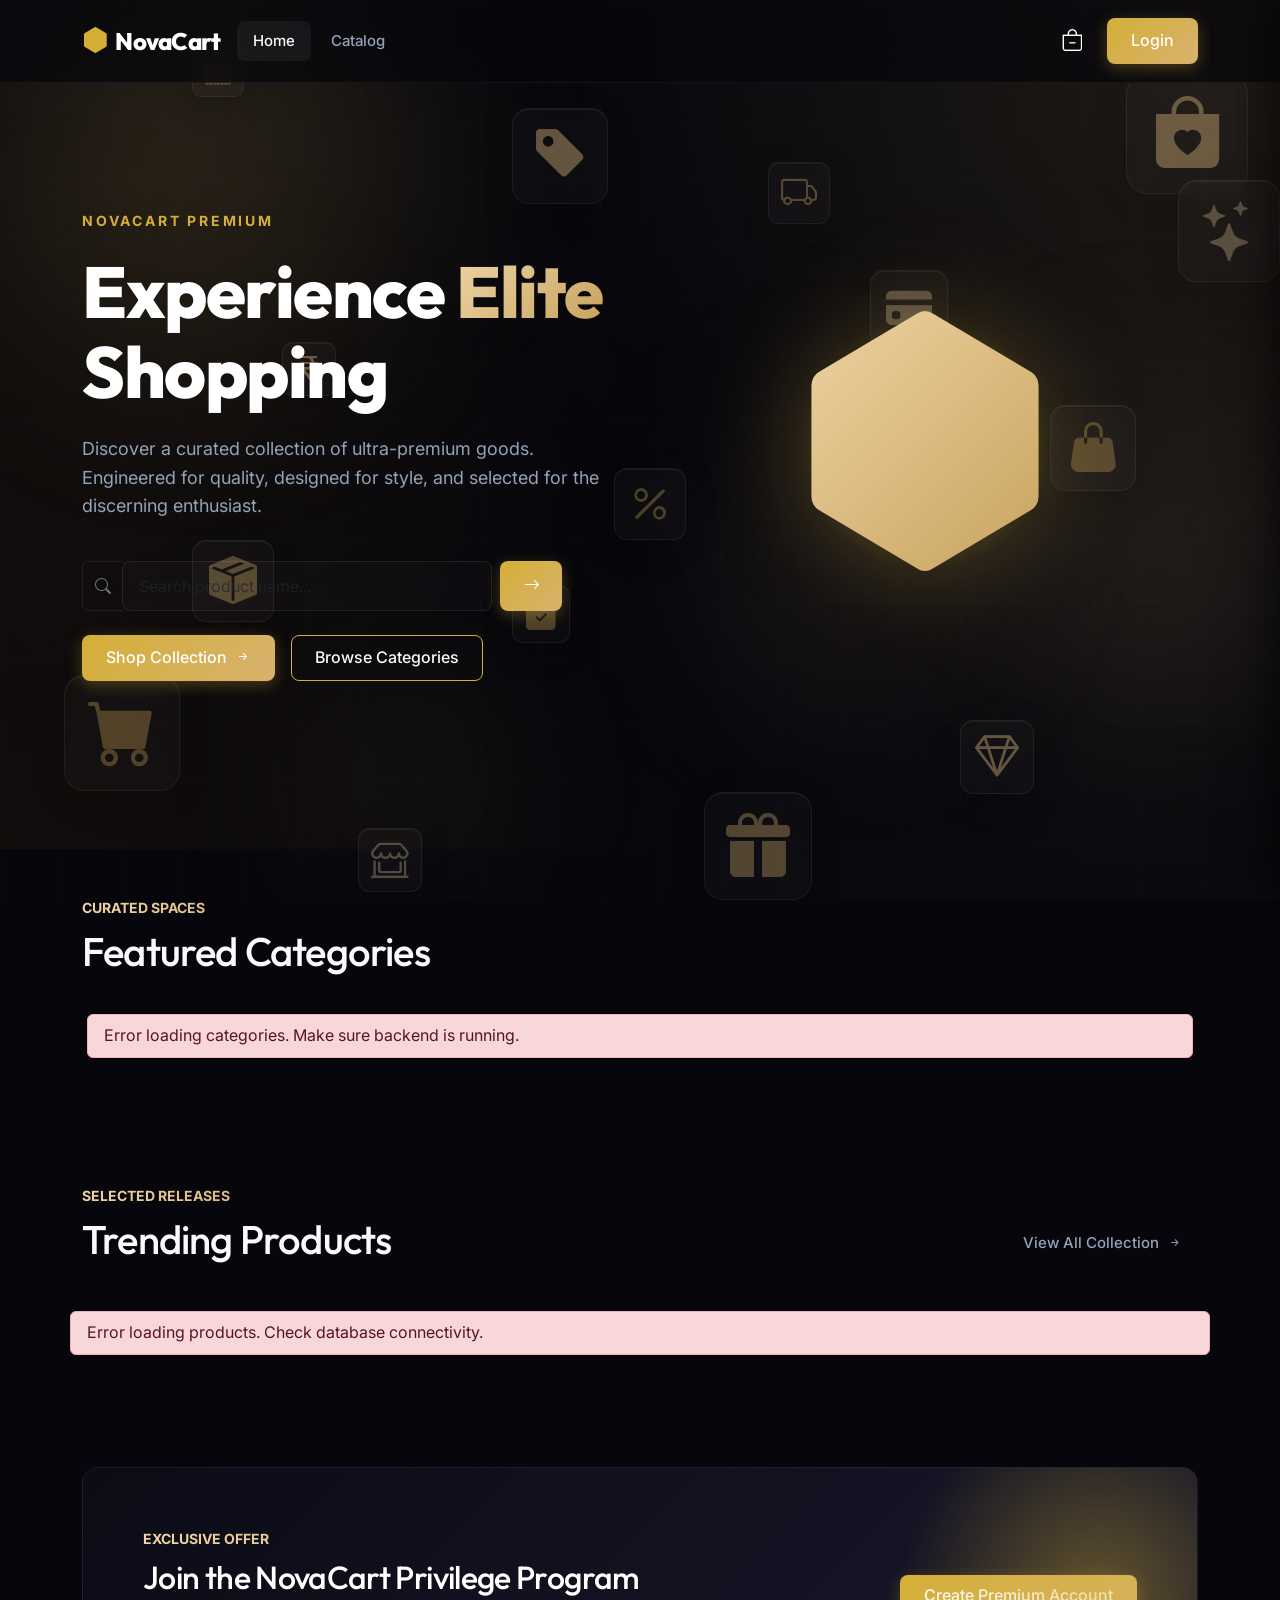
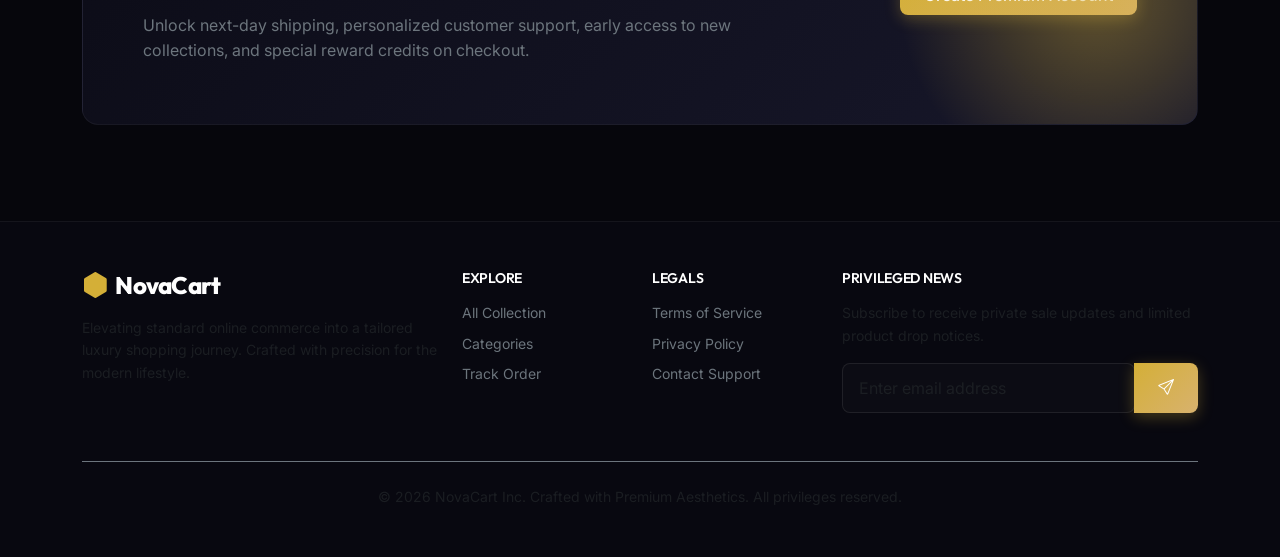
==== admin.html @ f73d6ad3 "Add files via upload" ====
<!DOCTYPE html>
<html lang="en">
<head>
    <meta charset="UTF-8">
    <meta name="viewport" content="width=device-width, initial-scale=1.0">
    <title>Dashboard Control — NovaCart Registry</title>
    <!-- Bootstrap 5 CSS -->
    <link href="https://cdn.jsdelivr.net/npm/bootstrap@5.3.2/dist/css/bootstrap.min.css" rel="stylesheet">
    <!-- Bootstrap Icons -->
    <link href="https://cdn.jsdelivr.net/npm/bootstrap-icons@1.11.2/font/bootstrap-icons.min.css" rel="stylesheet">
    <!-- Custom Style System -->
    <link rel="stylesheet" href="css/style.css">
    <link rel="stylesheet" href="css/components.css">
    <link rel="stylesheet" href="css/pages.css">
</head>
<body>

    <!-- Header / Navbar Container -->
    <div id="header-navbar"></div>

    <!-- Main Container -->
    <div class="container" style="margin-top: 130px; min-height: 80vh;">
        <div class="d-flex justify-content-between align-items-center mb-5">
            <div>
                <h1 class="h2 text-white m-0"><i class="bi bi-shield-lock text-gradient-purple me-2"></i>Dashboard Control</h1>
                <p class="text-secondary small mt-1 mb-0">Manage catalog configurations, inventory levels, and classification filters</p>
            </div>
        </div>

        <!-- Metric Counter Cards -->
        <div class="row g-4 mb-5">
            <div class="col-md-6 col-lg-3">
                <div class="admin-metric-card">
                    <div class="admin-metric-icon"><i class="bi bi-box-seam"></i></div>
                    <div>
                        <div class="text-secondary small">Vault Products</div>
                        <h2 class="h3 text-white m-0" id="metric-total-products">0</h2>
                    </div>
                </div>
            </div>
            <div class="col-md-6 col-lg-3">
                <div class="admin-metric-card">
                    <div class="admin-metric-icon" style="background: rgba(245, 158, 11, 0.15); color: var(--accent-gold);"><i class="bi bi-grid-3x3-gap"></i></div>
                    <div>
                        <div class="text-secondary small">Active Categories</div>
                        <h2 class="h3 text-white m-0" id="metric-total-categories">0</h2>
                    </div>
                </div>
            </div>
        </div>

        <!-- Tabs Navigation -->
        <ul class="nav nav-tabs admin-tabs border-secondary mb-4" id="adminTabs" role="tablist">
            <li class="nav-item" role="presentation">
                <button class="nav-link active" id="products-tab" data-bs-toggle="tab" data-bs-target="#products-panel" type="button" role="tab" aria-controls="products-panel" aria-selected="true">
                    <i class="bi bi-box-seam me-2"></i>Product Vault
                </button>
            </li>
            <li class="nav-item" role="presentation">
                <button class="nav-link" id="categories-tab" data-bs-toggle="tab" data-bs-target="#categories-panel" type="button" role="tab" aria-controls="categories-panel" aria-selected="false">
                    <i class="bi bi-grid-3x3-gap me-2"></i>Categories List
                </button>
            </li>
        </ul>

        <!-- Tabs Content Panels -->
        <div class="tab-content" id="adminTabsContent">
            
            <!-- Products Panel -->
            <div class="tab-pane fade show active" id="products-panel" role="tabpanel" aria-labelledby="products-tab">
                <div class="d-flex justify-content-between align-items-center mb-4">
                    <h3 class="h5 m-0 text-white">Registered Masterpieces</h3>
                    <button class="glow-btn btn-sm" onclick="openProductModal()"><i class="bi bi-plus-circle me-1"></i> Register Product</button>
                </div>
                
                <div class="glass-panel p-3">
                    <div class="table-responsive">
                        <table class="table table-dark table-hover table-elite m-0">
                            <thead>
                                <tr>
                                    <th>Ref ID</th>
                                    <th>Image</th>
                                    <th>Product Name</th>
                                    <th>Classification</th>
                                    <th>Value Price</th>
                                    <th>Inventory</th>
                                    <th class="text-end">Controls</th>
                                </tr>
                            </thead>
                            <tbody id="admin-products-table-body">
                                <tr>
                                    <td colspan="7" class="text-center text-muted py-5">Loading catalog index...</td>
                                </tr>
                            </tbody>
                        </table>
                    </div>
                </div>
            </div>

            <!-- Categories Panel -->
            <div class="tab-pane fade" id="categories-panel" role="tabpanel" aria-labelledby="categories-tab">
                <div class="d-flex justify-content-between align-items-center mb-4">
                    <h3 class="h5 m-0 text-white">Classification Categories</h3>
                    <button class="glow-btn btn-sm" onclick="openCategoryModal()"><i class="bi bi-plus-circle me-1"></i> Add Category</button>
                </div>
                
                <div class="glass-panel p-3">
                    <div class="table-responsive">
                        <table class="table table-dark table-hover table-elite m-0">
                            <thead>
                                <tr>
                                    <th>Ref ID</th>
                                    <th>Category Name</th>
                                    <th>URL Slug</th>
                                    <th>Description</th>
                                    <th class="text-end">Controls</th>
                                </tr>
                            </thead>
                            <tbody id="admin-categories-table-body">
                                <tr>
                                    <td colspan="5" class="text-center text-muted py-5">Loading categories index...</td>
                                </tr>
                            </tbody>
                        </table>
                    </div>
                </div>
            </div>

        </div>
    </div>

    <!-- Product Registry Dialog Modal -->
    <div class="modal fade modal-glass" id="productModal" tabindex="-1" aria-labelledby="productModalLabel" aria-hidden="true">
        <div class="modal-dialog modal-dialog-centered">
            <div class="modal-content">
                <form id="product-form">
                    <div class="modal-header">
                        <h5 class="modal-title" id="productModalLabel">Register Product</h5>
                        <button type="button" class="btn-close btn-close-white" data-bs-dismiss="modal" aria-label="Close"></button>
                    </div>
                    <div class="modal-body">
                        <!-- ID Holder for edits -->
                        <input type="hidden" id="product-id-field">
                        
                        <div class="mb-3">
                            <label for="product-name" class="form-label-glass">Product Name</label>
                            <input type="text" class="form-control form-control-glass" id="product-name" required placeholder="Luxury Quartz Watch">
                        </div>

                        <div class="mb-3">
                            <label for="product-category" class="form-label-glass">Category Classification</label>
                            <select class="form-select form-control-glass" id="product-category" required>
                                <!-- Categories populated dynamically -->
                            </select>
                        </div>
                        
                        <div class="row">
                            <div class="col-6 mb-3">
                                <label for="product-price" class="form-label-glass">Value Price (Rs)</label>
                                <input type="number" step="0.01" min="0.01" class="form-control form-control-glass" id="product-price" required placeholder="299.99">
                            </div>
                            <div class="col-6 mb-3">
                                <label for="product-stock" class="form-label-glass">Stock Inventory</label>
                                <input type="number" min="0" class="form-control form-control-glass" id="product-stock" required placeholder="50">
                            </div>
                        </div>

                        <div class="mb-3">
                            <label for="product-description" class="form-label-glass">Description Specifications</label>
                            <textarea class="form-control form-control-glass" id="product-description" rows="3" placeholder="Handcrafted with pure gold bezel features..."></textarea>
                        </div>

                        <div class="mb-3">
                            <label class="form-label-glass">Media Asset Image</label>
                            <!-- Dropzone input style -->
                            <div class="dropzone-glass" id="product-image-dropzone">
                                <i class="bi bi-cloud-upload text-gradient-purple mb-2" style="font-size: 32px; display: block;"></i>
                                <span class="small text-secondary" id="dropzone-status-text">Click or drag image file here</span>
                                <input type="file" id="product-image-file" accept="image/*" class="d-none">
                            </div>
                            <!-- Cached image URL -->
                            <input type="hidden" id="product-image-url">
                        </div>
                    </div>
                    <div class="modal-footer">
                        <button type="button" class="btn btn-outline-secondary text-secondary py-2 border-secondary" data-bs-dismiss="modal">Dismiss</button>
                        <button type="submit" class="glow-btn" id="product-submit-btn">Save Product</button>
                    </div>
                </form>
            </div>
        </div>
    </div>

    <!-- Category Registry Dialog Modal -->
    <div class="modal fade modal-glass" id="categoryModal" tabindex="-1" aria-labelledby="categoryModalLabel" aria-hidden="true">
        <div class="modal-dialog modal-dialog-centered">
            <div class="modal-content">
                <form id="category-form">
                    <div class="modal-header">
                        <h5 class="modal-title" id="categoryModalLabel">Register Category</h5>
                        <button type="button" class="btn-close btn-close-white" data-bs-dismiss="modal" aria-label="Close"></button>
                    </div>
                    <div class="modal-body">
                        <!-- ID Holder for edits -->
                        <input type="hidden" id="category-id-field">
                        
                        <div class="mb-3">
                            <label for="category-name" class="form-label-glass">Category Name</label>
                            <input type="text" class="form-control form-control-glass" id="category-name" required placeholder="Wearable Tech">
                        </div>

                        <div class="mb-3">
                            <label for="category-slug" class="form-label-glass">URL Slug key</label>
                            <input type="text" class="form-control form-control-glass" id="category-slug" required placeholder="wearable-tech">
                        </div>

                        <div class="mb-3">
                            <label for="category-description" class="form-label-glass">Description Specifications</label>
                            <textarea class="form-control form-control-glass" id="category-description" rows="3" placeholder="Luxury wristwatches, rings, and smart accessory vaults..."></textarea>
                        </div>
                    </div>
                    <div class="modal-footer">
                        <button type="button" class="btn btn-outline-secondary text-secondary py-2 border-secondary" data-bs-dismiss="modal">Dismiss</button>
                        <button type="submit" class="glow-btn" id="category-submit-btn">Save Category</button>
                    </div>
                </form>
            </div>
        </div>
    </div>

    <!-- Footer -->
    <footer class="py-5 mt-5" style="border-top: 1px solid rgba(255, 255, 255, 0.05); background: rgba(13, 13, 24, 0.4);">
        <div class="container text-center">
            <p class="text-muted small mb-0">&copy; 2026 NovaCart Inc. Handcrafted Premium Experience Control.</p>
        </div>
    </footer>

    <!-- Bootstrap Bundle JS -->
    <script src="https://cdn.jsdelivr.net/npm/bootstrap@5.3.2/dist/js/bootstrap.bundle.min.js"></script>
    
    <!-- Dynamic Background -->
    <script src="js/bg-morphism.js"></script>
    
    <!-- Custom JS Core Scripts -->
    <script src="js/api.js"></script>
    <script src="js/auth.js"></script>
    <script src="js/app.js"></script>
    <!-- Custom Page Script -->
    <script src="js/admin.js"></script>
</body>
</html>
---- css/style.css ----
/* style.css - Global Styles & Design System */
@import url('https://fonts.googleapis.com/css2?family=Inter:wght@300;400;500;600;700&family=Outfit:wght@400;500;600;700;800&display=swap');

:root {
    /* Color Palette */
    --bg-primary: #06060c;
    --bg-secondary: #0d0d18;
    --bg-tertiary: #131326;
    --accent-purple: #d4af37;
    --accent-purple-glow: rgba(212, 175, 55, 0.4);
    --accent-purple-hover: #e5c185;
    --accent-gold: #d4af37;
    --accent-gold-hover: #e5c185;
    --text-primary: #f8fafc;
    --text-secondary: #94a3b8;
    --text-muted: #64748b;
    --border-color: rgba(255, 255, 255, 0.08);
    --border-glow: rgba(212, 175, 55, 0.15);
    
    /* Layout & Shadow constants */
    --font-heading: 'Outfit', sans-serif;
    --font-body: 'Inter', sans-serif;
    --radius-lg: 16px;
    --radius-md: 12px;
    --radius-sm: 8px;
    --transition-smooth: all 0.3s cubic-bezier(0.4, 0, 0.2, 1);
    --glass-bg: rgba(255, 255, 255, 0.03);
    --glass-border: rgba(255, 255, 255, 0.06);
    --glass-blur: blur(16px);
    
    --shadow-premium: 0 10px 30px -10px rgba(0, 0, 0, 0.7);
    --shadow-glow: 0 0 25px rgba(212, 175, 55, 0.35);
}

/* Base resets */
* {
    margin: 0;
    padding: 0;
    box-sizing: border-box;
}

body {
    background-color: var(--bg-primary);
    color: var(--text-primary);
    font-family: var(--font-body);
    overflow-x: hidden;
    line-height: 1.6;
    background-image: 
        radial-gradient(circle at 10% 20%, rgba(212, 175, 55, 0.05) 0%, transparent 40%),
        radial-gradient(circle at 90% 80%, rgba(229, 193, 133, 0.03) 0%, transparent 40%);
    background-attachment: fixed;
}

h1, h2, h3, h4, h5, h6 {
    font-family: var(--font-heading);
    font-weight: 600;
    color: var(--text-primary);
    letter-spacing: -0.02em;
}

a {
    color: var(--accent-purple);
    text-decoration: none;
    transition: var(--transition-smooth);
}

a:hover {
    color: var(--accent-purple-hover);
}

/* Animations */
@keyframes shimmer {
    0% {
        background-position: -200% 0;
    }
    100% {
        background-position: 200% 0;
    }
}

@keyframes float {
    0%, 100% {
        transform: translateY(0) rotate(0deg);
    }
    33% {
        transform: translateY(-12px) rotate(3deg);
    }
    66% {
        transform: translateY(-6px) rotate(-2deg);
    }
}

@keyframes float-reverse {
    0%, 100% {
        transform: translateY(0) rotate(0deg);
    }
    33% {
        transform: translateY(10px) rotate(-4deg);
    }
    66% {
        transform: translateY(5px) rotate(2deg);
    }
}

@keyframes drift {
    0% { transform: translate(0, 0) rotate(0deg) scale(1); }
    25% { transform: translate(20px, -15px) rotate(5deg) scale(1.05); }
    50% { transform: translate(10px, 20px) rotate(-3deg) scale(0.97); }
    75% { transform: translate(-15px, 5px) rotate(7deg) scale(1.02); }
    100% { transform: translate(0, 0) rotate(0deg) scale(1); }
}

@keyframes drift-slow {
    0% { transform: translate(0, 0) rotate(0deg); }
    50% { transform: translate(-25px, -20px) rotate(-8deg); }
    100% { transform: translate(0, 0) rotate(0deg); }
}

@keyframes orb-pulse {
    0%, 100% { transform: scale(1); opacity: 0.6; }
    50% { transform: scale(1.3); opacity: 0.9; }
}

@keyframes pulse-glow {
    0%, 100% {
        box-shadow: 0 0 15px rgba(124, 58, 237, 0.2);
    }
    50% {
        box-shadow: 0 0 25px rgba(124, 58, 237, 0.4);
    }
}

@keyframes slideInRight {
    from {
        transform: translateX(100%);
    }
    to {
        transform: translateX(0);
    }
}

@keyframes fadeScaleIn {
    from {
        opacity: 0;
        transform: scale(0.95);
    }
    to {
        opacity: 1;
        transform: scale(1);
    }
}

@keyframes icon-spin-slow {
    from { transform: rotate(0deg); }
    to { transform: rotate(360deg); }
}

/* ==============================
   DYNAMIC MORPHISM BACKGROUND
   ============================== */

/* Fixed background canvas layer - sits below all content */
#bg-canvas {
    position: fixed;
    top: 0;
    left: 0;
    width: 100vw;
    height: 100vh;
    z-index: -2;
    overflow: hidden;
    pointer-events: none;
}

/* Gradient Orbs */
.bg-orb {
    position: absolute;
    border-radius: 50%;
    filter: blur(80px);
    pointer-events: none;
}

.bg-orb-1 {
    width: 600px;
    height: 600px;
    background: radial-gradient(circle, rgba(197, 160, 89, 0.18) 0%, transparent 70%);
    top: -150px;
    left: -100px;
    animation: orb-pulse 8s ease-in-out infinite;
}

.bg-orb-2 {
    width: 500px;
    height: 500px;
    background: radial-gradient(circle, rgba(229, 193, 133, 0.10) 0%, transparent 70%);
    bottom: 10%;
    right: -120px;
    animation: orb-pulse 10s ease-in-out infinite reverse;
}

.bg-orb-3 {
    width: 400px;
    height: 400px;
    background: radial-gradient(circle, rgba(216, 178, 110, 0.12) 0%, transparent 70%);
    top: 40%;
    left: 50%;
    animation: orb-pulse 12s ease-in-out infinite 3s;
}

.bg-orb-4 {
    width: 300px;
    height: 300px;
    background: radial-gradient(circle, rgba(240, 213, 166, 0.08) 0%, transparent 70%);
    top: 70%;
    left: 20%;
    animation: orb-pulse 9s ease-in-out infinite 1.5s;
}

/* Floating Glass Icon Blobs */
.bg-icon {
    position: absolute;
    display: flex;
    align-items: center;
    justify-content: center;
    border-radius: 20px;
    background: rgba(255, 255, 255, 0.025);
    backdrop-filter: blur(8px);
    -webkit-backdrop-filter: blur(8px);
    border: 1px solid rgba(255, 255, 255, 0.06);
    pointer-events: none;
    user-select: none;
    color: rgba(197, 160, 89, 0.35);
    font-size: 28px;
    box-shadow: 0 8px 32px rgba(0, 0, 0, 0.2), inset 0 1px 0 rgba(255,255,255,0.05);
}

.bg-icon-gold {
    color: rgba(229, 193, 133, 0.4);
}

.bg-icon-pink {
    color: rgba(240, 213, 166, 0.3);
}

.bg-icon-blue {
    color: rgba(216, 178, 110, 0.35);
}

/* Shimmer grid mesh overlay */
#bg-canvas::after {
    content: '';
    position: absolute;
    top: 0; left: 0;
    width: 100%; height: 100%;
    background-image:
        linear-gradient(rgba(255,255,255,0.012) 1px, transparent 1px),
        linear-gradient(90deg, rgba(255,255,255,0.012) 1px, transparent 1px);
    background-size: 60px 60px;
    pointer-events: none;
}

/* Skeleton loader style */
.skeleton {
    background: linear-gradient(90deg, var(--bg-secondary) 25%, var(--bg-tertiary) 50%, var(--bg-secondary) 75%);
    background-size: 200% 100%;
    animation: shimmer 1.5s infinite;
    border-radius: var(--radius-sm);
}

/* Custom scrollbar */
::-webkit-scrollbar {
    width: 8px;
    height: 8px;
}

::-webkit-scrollbar-track {
    background: var(--bg-primary);
}

::-webkit-scrollbar-thumb {
    background: var(--bg-tertiary);
    border-radius: 4px;
    border: 2px solid var(--bg-primary);
}

::-webkit-scrollbar-thumb:hover {
    background: var(--accent-purple);
}

/* Utilities */
.glass-panel {
    background: var(--glass-bg);
    backdrop-filter: var(--glass-blur);
    -webkit-backdrop-filter: var(--glass-blur);
    border: 1px solid var(--glass-border);
    border-radius: var(--radius-md);
    box-shadow: var(--shadow-premium);
}

.text-gradient-purple {
    background: linear-gradient(135deg, #f0d5a6 0%, #c5a059 100%);
    -webkit-background-clip: text;
    -webkit-text-fill-color: transparent;
}

.text-gradient-gold {
    background: linear-gradient(135deg, #f0d5a6 0%, #c5a059 100%);
    -webkit-background-clip: text;
    -webkit-text-fill-color: transparent;
}

.glow-btn {
    position: relative;
    background: linear-gradient(135deg, var(--accent-purple), #d8b26e);
    color: #fff !important;
    border: none;
    border-radius: var(--radius-sm);
    padding: 10px 24px;
    font-weight: 500;
    transition: var(--transition-smooth);
    box-shadow: 0 4px 15px rgba(212, 175, 55, 0.3);
    overflow: hidden;
}

.glow-btn::after {
    content: '';
    position: absolute;
    top: 0;
    left: -50%;
    width: 200%;
    height: 100%;
    background: linear-gradient(90deg, transparent, rgba(255, 255, 255, 0.2), transparent);
    transform: skewX(-20deg);
    transition: 0.75s;
    opacity: 0;
}

.glow-btn:hover {
    transform: translateY(-2px);
    box-shadow: 0 6px 20px rgba(212, 175, 55, 0.5);
    background: linear-gradient(135deg, #e5c185, #fff7d6);
}

.glow-btn:hover::after {
    left: 120%;
    opacity: 1;
}

.glow-btn:active {
    transform: translateY(1px);
}

.glow-btn-outline {
    background: transparent;
    color: var(--text-primary) !important;
    border: 1px solid var(--accent-purple);
    border-radius: var(--radius-sm);
    padding: 9px 23px;
    font-weight: 500;
    transition: var(--transition-smooth);
}

.glow-btn-outline:hover {
    background: rgba(212, 175, 55, 0.1);
    box-shadow: 0 0 15px rgba(212, 175, 55, 0.2);
    border-color: #e5c185;
    transform: translateY(-1px);
}

/* Page animations */
.fade-in {
    animation: fadeScaleIn 0.5s ease-out forwards;
}
---- css/components.css ----
/* components.css - Reusable Elite Components UI */

/* Elite Navigation Bar */
.navbar-elite {
    background: rgba(6, 6, 12, 0.7) !important;
    backdrop-filter: blur(20px);
    -webkit-backdrop-filter: blur(20px);
    border-bottom: 1px solid rgba(255, 255, 255, 0.05);
    padding: 15px 0;
    transition: var(--transition-smooth);
    z-index: 1000;
}

.navbar-elite.scrolled {
    padding: 10px 0;
    background: rgba(6, 6, 12, 0.9) !important;
    border-bottom: 1px solid rgba(212, 175, 55, 0.15);
}

.navbar-brand-elite {
    font-family: var(--font-heading);
    font-size: 24px;
    font-weight: 800;
    letter-spacing: -0.03em;
    display: flex;
    align-items: center;
    gap: 8px;
}

.navbar-brand-elite i {
    background: linear-gradient(135deg, var(--accent-purple), var(--accent-gold));
    -webkit-background-clip: text;
    -webkit-text-fill-color: transparent;
    font-size: 26px;
}

.nav-link-elite {
    color: var(--text-secondary) !important;
    font-size: 15px;
    font-weight: 500;
    padding: 8px 16px !important;
    border-radius: var(--radius-sm);
    transition: var(--transition-smooth);
}

.nav-link-elite:hover, .nav-link-elite.active {
    color: var(--text-primary) !important;
    background: rgba(255, 255, 255, 0.05);
}

/* Badge count indicator */
.badge-cart {
    background-color: var(--accent-purple);
    color: #fff;
    font-size: 10px;
    font-weight: 600;
    padding: 3px 6px;
    border-radius: 50%;
    position: absolute;
    top: -5px;
    right: -5px;
    box-shadow: 0 0 10px var(--accent-purple-glow);
    transition: transform 0.3s cubic-bezier(0.175, 0.885, 0.32, 1.275);
}

.badge-cart.bounce {
    transform: scale(1.4);
}

/* Premium Card Layout */
.card-elite {
    background: rgba(255, 255, 255, 0.02);
    border: 1px solid var(--glass-border);
    border-radius: var(--radius-lg);
    overflow: hidden;
    transition: var(--transition-smooth);
    position: relative;
}

.card-elite::before {
    content: '';
    position: absolute;
    top: 0;
    left: 0;
    width: 100%;
    height: 100%;
    border-radius: var(--radius-lg);
    background: radial-gradient(800px circle at var(--mouse-x, 0) var(--mouse-y, 0), rgba(255, 255, 255, 0.06), transparent 40%);
    z-index: 1;
    pointer-events: none;
    opacity: 0;
    transition: opacity 0.5s;
}

.card-elite:hover::before {
    opacity: 1;
}

.card-elite:hover {
    transform: translateY(-6px);
    border-color: rgba(212, 175, 55, 0.25);
    box-shadow: 0 15px 35px rgba(0, 0, 0, 0.5), 0 0 25px rgba(212, 175, 55, 0.05);
}

.card-img-wrap {
    height: 240px;
    overflow: hidden;
    position: relative;
    background-color: #0b0b12;
}

.card-img-wrap img {
    width: 100%;
    height: 100%;
    object-fit: cover;
    transition: transform 0.6s cubic-bezier(0.165, 0.84, 0.44, 1);
}

.card-elite:hover .card-img-wrap img {
    transform: scale(1.08);
}

.card-img-overlay-details {
    position: absolute;
    top: 0;
    left: 0;
    width: 100%;
    height: 100%;
    background: linear-gradient(to top, rgba(6, 6, 12, 0.8) 0%, transparent 60%);
    display: flex;
    align-items: flex-end;
    padding: 15px;
    opacity: 0;
    transition: var(--transition-smooth);
}

.card-elite:hover .card-img-overlay-details {
    opacity: 1;
}

.card-body-elite {
    padding: 20px;
    z-index: 2;
    position: relative;
}

.card-category {
    font-size: 11px;
    text-transform: uppercase;
    letter-spacing: 0.1em;
    color: var(--accent-purple);
    font-weight: 600;
    margin-bottom: 8px;
}

.card-title-elite {
    font-size: 18px;
    font-weight: 600;
    margin-bottom: 10px;
    white-space: nowrap;
    overflow: hidden;
    text-overflow: ellipsis;
}

.card-price-elite {
    font-family: var(--font-heading);
    font-size: 20px;
    font-weight: 700;
    color: var(--accent-gold);
}

/* Glass Inputs & Forms */
.form-control-glass {
    background: rgba(255, 255, 255, 0.02) !important;
    border: 1px solid rgba(255, 255, 255, 0.08) !important;
    border-radius: var(--radius-sm) !important;
    color: var(--text-primary) !important;
    padding: 12px 16px !important;
    transition: var(--transition-smooth) !important;
}

.form-control-glass:focus {
    background: rgba(255, 255, 255, 0.04) !important;
    border-color: var(--accent-purple) !important;
    box-shadow: 0 0 0 3px var(--accent-purple-glow) !important;
    outline: none !important;
}

.form-label-glass {
    color: var(--text-secondary);
    font-size: 14px;
    font-weight: 500;
    margin-bottom: 8px;
}

.form-control-glass option {
    background-color: var(--bg-secondary);
    color: var(--text-primary);
}

/* Make native <select> dropdown arrow white on dark bg */
select.form-control-glass {
    appearance: auto;
    -webkit-appearance: auto;
    background-image: url("data:image/svg+xml,%3Csvg xmlns='http://www.w3.org/2000/svg' width='12' height='8' viewBox='0 0 12 8'%3E%3Cpath d='M1 1l5 5 5-5' stroke='%2394a3b8' stroke-width='1.5' fill='none' stroke-linecap='round'/%3E%3C/svg%3E") !important;
    background-repeat: no-repeat !important;
    background-position: right 14px center !important;
    padding-right: 40px !important;
    cursor: pointer;
}

/* Slide-in Shopping Cart Drawer */
.cart-drawer {
    position: fixed;
    top: 0;
    right: 0;
    width: 420px;
    max-width: 100vw;
    height: 100vh;
    background: rgba(13, 13, 24, 0.95);
    backdrop-filter: blur(25px);
    -webkit-backdrop-filter: blur(25px);
    border-left: 1px solid rgba(255, 255, 255, 0.08);
    z-index: 1050;
    transform: translateX(100%);
    transition: transform 0.4s cubic-bezier(0.16, 1, 0.3, 1);
    box-shadow: -10px 0 40px rgba(0, 0, 0, 0.6);
    display: flex;
    flex-direction: column;
}

.cart-drawer.open {
    transform: translateX(0);
}

.cart-drawer-header {
    padding: 24px;
    border-bottom: 1px solid rgba(255, 255, 255, 0.06);
    display: flex;
    align-items: center;
    justify-content: space-between;
}

.cart-drawer-body {
    flex: 1;
    overflow-y: auto;
    padding: 24px;
}

.cart-drawer-footer {
    padding: 24px;
    background: rgba(6, 6, 12, 0.5);
    border-top: 1px solid rgba(255, 255, 255, 0.06);
}

/* Drawer overlay backdrop */
.cart-overlay {
    position: fixed;
    top: 0;
    left: 0;
    width: 100vw;
    height: 100vh;
    background: rgba(0, 0, 0, 0.6);
    backdrop-filter: blur(4px);
    -webkit-backdrop-filter: blur(4px);
    z-index: 1040;
    opacity: 0;
    pointer-events: none;
    transition: opacity 0.3s ease;
}

.cart-overlay.open {
    opacity: 1;
    pointer-events: auto;
}

/* Cart Item Layout */
.cart-item-ui {
    display: flex;
    gap: 15px;
    padding-bottom: 16px;
    margin-bottom: 16px;
    border-bottom: 1px solid rgba(255, 255, 255, 0.04);
    align-items: center;
}

.cart-item-img {
    width: 70px;
    height: 70px;
    border-radius: var(--radius-sm);
    object-fit: cover;
    background-color: var(--bg-tertiary);
}

.cart-item-details {
    flex: 1;
}

.cart-item-name {
    font-size: 15px;
    font-weight: 600;
    margin-bottom: 4px;
}

.cart-item-price {
    font-size: 14px;
    color: var(--accent-gold);
    font-weight: 500;
}

.cart-item-qty-control {
    display: flex;
    align-items: center;
    gap: 10px;
    margin-top: 8px;
}

/* Glass Modal */
.modal-glass .modal-content {
    background: rgba(13, 13, 24, 0.9);
    backdrop-filter: blur(25px);
    -webkit-backdrop-filter: blur(25px);
    border: 1px solid rgba(255, 255, 255, 0.08);
    border-radius: var(--radius-lg);
    box-shadow: 0 20px 50px rgba(0, 0, 0, 0.5);
    color: var(--text-primary);
}

.modal-glass .modal-header {
    border-bottom: 1px solid rgba(255, 255, 255, 0.06);
}

.modal-glass .modal-footer {
    border-top: 1px solid rgba(255, 255, 255, 0.06);
}

/* Premium Toast Notification System */
.toast-container-elite {
    position: fixed;
    top: 24px;
    right: 24px;
    z-index: 1100;
    display: flex;
    flex-direction: column;
    gap: 12px;
    pointer-events: none;
}

.toast-elite {
    background: rgba(13, 13, 24, 0.85) !important;
    backdrop-filter: blur(15px);
    -webkit-backdrop-filter: blur(15px);
    border: 1px solid rgba(255, 255, 255, 0.08);
    border-left: 4px solid var(--accent-purple);
    border-radius: var(--radius-sm);
    color: var(--text-primary);
    padding: 16px 20px;
    width: 350px;
    box-shadow: 0 10px 25px rgba(0, 0, 0, 0.4);
    display: flex;
    align-items: center;
    gap: 15px;
    pointer-events: auto;
    animation: slideInRight 0.35s cubic-bezier(0.16, 1, 0.3, 1) forwards;
}

.toast-elite.toast-success {
    border-left-color: #10b981;
}

.toast-elite.toast-error {
    border-left-color: #ef4444;
}

.toast-elite.toast-warning {
    border-left-color: var(--accent-gold);
}

.toast-icon {
    font-size: 20px;
}

.toast-success .toast-icon { color: #10b981; }
.toast-error .toast-icon { color: #ef4444; }
.toast-warning .toast-icon { color: var(--accent-gold); }

.toast-message {
    font-size: 14px;
    font-weight: 500;
}

/* Skeleton Loading Grids */
.skeleton-card {
    height: 360px;
    border-radius: var(--radius-lg);
    background: rgba(255, 255, 255, 0.02);
    border: 1px solid rgba(255, 255, 255, 0.04);
    padding: 15px;
    display: flex;
    flex-direction: column;
    gap: 15px;
}

.skeleton-img {
    height: 200px;
    width: 100%;
    border-radius: var(--radius-md);
}

.skeleton-text {
    height: 18px;
    width: 80%;
}

.skeleton-text-short {
    height: 14px;
    width: 40%;
}
---- css/pages.css ----
/* pages.css - Page-Specific Design Elements */

/* 🏠 Home Page Hero */
.hero-section {
    position: relative;
    padding: 160px 0 120px 0;
    overflow: hidden;
    background: radial-gradient(circle at top right, rgba(197, 160, 89, 0.15), transparent 50%),
                radial-gradient(circle at bottom left, rgba(245, 158, 11, 0.05), transparent 50%);
}

.hero-content {
    position: relative;
    z-index: 10;
}

.hero-subtitle {
    font-size: 14px;
    font-weight: 700;
    text-transform: uppercase;
    letter-spacing: 0.2em;
    color: var(--accent-purple);
    margin-bottom: 20px;
    display: inline-block;
}

.hero-title {
    font-size: clamp(40px, 6vw, 72px);
    font-weight: 800;
    line-height: 1.1;
    margin-bottom: 24px;
}

.hero-description {
    font-size: 18px;
    color: var(--text-secondary);
    max-width: 540px;
    margin-bottom: 40px;
}

/* Category Scroller in Home */
.category-scroller {
    display: flex;
    gap: 20px;
    overflow-x: auto;
    padding: 15px 5px;
    scroll-snap-type: x mandatory;
    scrollbar-width: none; /* Firefox */
}

.category-scroller::-webkit-scrollbar {
    display: none; /* Safari and Chrome */
}

.category-pill-card {
    flex: 0 0 200px;
    height: 120px;
    background: var(--glass-bg);
    border: 1px solid var(--glass-border);
    border-radius: var(--radius-md);
    display: flex;
    flex-direction: column;
    justify-content: center;
    align-items: center;
    text-align: center;
    padding: 20px;
    transition: var(--transition-smooth);
    cursor: pointer;
}

.category-pill-card:hover {
    background: rgba(197, 160, 89, 0.08);
    border-color: rgba(197, 160, 89, 0.3);
    transform: translateY(-4px);
    box-shadow: var(--shadow-premium);
}

.category-pill-icon {
    font-size: 28px;
    color: var(--accent-purple);
    margin-bottom: 10px;
}

/* Mid Page Banner */
.mid-banner {
    background: linear-gradient(135deg, rgba(13, 13, 24, 0.9) 0%, rgba(26, 26, 46, 0.9) 100%);
    border: 1px solid rgba(255, 255, 255, 0.05);
    border-radius: var(--radius-lg);
    padding: 60px;
    position: relative;
    overflow: hidden;
}

.mid-banner::after {
    content: '';
    position: absolute;
    top: 50%;
    right: -100px;
    width: 400px;
    height: 400px;
    background: radial-gradient(circle, var(--accent-purple-glow) 0%, transparent 70%);
    transform: translateY(-50%);
    pointer-events: none;
}

/* 🛍️ Products Page */
.sidebar-filters {
    position: sticky;
    top: 100px;
}

.filter-group-title {
    font-size: 14px;
    font-weight: 700;
    text-transform: uppercase;
    letter-spacing: 0.1em;
    color: var(--text-muted);
    margin-bottom: 15px;
    margin-top: 25px;
}

.filter-category-link {
    display: flex;
    justify-content: space-between;
    align-items: center;
    color: var(--text-secondary);
    padding: 10px 12px;
    border-radius: var(--radius-sm);
    transition: var(--transition-smooth);
    margin-bottom: 5px;
}

.filter-category-link:hover, .filter-category-link.active {
    color: var(--text-primary);
    background: rgba(197, 160, 89, 0.08);
}

.pagination-elite .page-link {
    background: rgba(255, 255, 255, 0.02) !important;
    border: 1px solid var(--glass-border) !important;
    color: var(--text-secondary) !important;
    margin: 0 4px;
    border-radius: var(--radius-sm);
    transition: var(--transition-smooth);
}

.pagination-elite .page-item.active .page-link {
    background: var(--accent-purple) !important;
    border-color: var(--accent-purple) !important;
    color: #fff !important;
}

.pagination-elite .page-link:hover {
    background: rgba(197, 160, 89, 0.2) !important;
    color: var(--text-primary) !important;
}

/* 📦 Product Detail Page */
.detail-img-card {
    background: #0b0b12;
    border: 1px solid var(--glass-border);
    border-radius: var(--radius-lg);
    overflow: hidden;
    display: flex;
    align-items: center;
    justify-content: center;
    height: 480px;
    max-height: 70vh;
}

.detail-img-card img {
    max-width: 100%;
    max-height: 100%;
    object-fit: contain;
}

.product-title-large {
    font-size: clamp(28px, 4vw, 42px);
    font-weight: 700;
    margin-bottom: 15px;
}

.product-detail-price {
    font-family: var(--font-heading);
    font-size: 32px;
    font-weight: 700;
    color: var(--accent-gold);
    margin-bottom: 25px;
}

.qty-input-wrap {
    display: flex;
    align-items: center;
    border: 1px solid var(--glass-border);
    border-radius: var(--radius-sm);
    background: rgba(255, 255, 255, 0.02);
    width: 130px;
    justify-content: space-between;
}

.qty-btn {
    background: transparent;
    border: none;
    color: var(--text-primary);
    width: 38px;
    height: 38px;
    display: flex;
    align-items: center;
    justify-content: center;
    cursor: pointer;
    transition: var(--transition-smooth);
}

.qty-btn:hover {
    background: rgba(255, 255, 255, 0.05);
}

.qty-input {
    width: 50px;
    text-align: center;
    border: none;
    background: transparent;
    color: var(--text-primary);
    font-weight: 600;
}

.qty-input:focus {
    outline: none;
}

/* 📋 Orders Page */
.order-card {
    background: rgba(255, 255, 255, 0.02);
    border: 1px solid var(--glass-border);
    border-radius: var(--radius-md);
    margin-bottom: 20px;
    overflow: hidden;
}

.order-header-ui {
    padding: 20px;
    background: rgba(255, 255, 255, 0.01);
    border-bottom: 1px solid rgba(255, 255, 255, 0.03);
    cursor: pointer;
}

.order-body-ui {
    padding: 20px;
    border-bottom: 1px solid rgba(255, 255, 255, 0.03);
}

/* 📋 Compact transparent table for items list in order card */
.table-order-details,
.table-order-details tr,
.table-order-details tbody,
.table-order-details thead {
    background-color: transparent !important;
    background: transparent !important;
    box-shadow: none !important;
}

.table-order-details th,
.table-order-details td {
    box-shadow: none !important;
    background-color: transparent !important;
    border-color: rgba(255, 255, 255, 0.05) !important;
}

.table-order-details th {
    color: var(--text-secondary) !important;
    font-size: 13px !important;
    font-weight: 600 !important;
    text-transform: uppercase;
    letter-spacing: 0.05em;
    padding: 10px 8px !important;
}

.table-order-details td {
    color: var(--text-primary) !important;
    padding: 10px 8px !important;
    vertical-align: middle;
}

.table-order-details tr {
    border-bottom: 1px solid rgba(255, 255, 255, 0.04) !important;
}

.table-order-details tr:last-child {
    border-bottom: none !important;
}

.badge-status {
    padding: 6px 12px;
    border-radius: 50px;
    font-size: 12px;
    font-weight: 600;
    letter-spacing: 0.05em;
    text-transform: uppercase;
}

.status-pending { background: rgba(245, 158, 11, 0.1); color: #fbbf24; border: 1px solid rgba(245, 158, 11, 0.2); }
.status-confirmed { background: rgba(59, 130, 246, 0.1); color: #60a5fa; border: 1px solid rgba(59, 130, 246, 0.2); }
.status-shipped { background: rgba(139, 92, 246, 0.1); color: #a78bfa; border: 1px solid rgba(139, 92, 246, 0.2); }
.status-delivered { background: rgba(16, 185, 129, 0.1); color: #34d399; border: 1px solid rgba(16, 185, 129, 0.2); }
.status-cancelled { background: rgba(239, 68, 68, 0.1); color: #f87171; border: 1px solid rgba(239, 68, 68, 0.2); }

/* 🔧 Admin Dashboard Page */
.admin-metric-card {
    background: var(--glass-bg);
    border: 1px solid var(--glass-border);
    border-radius: var(--radius-md);
    padding: 24px;
    display: flex;
    align-items: center;
    gap: 20px;
}

.admin-metric-icon {
    width: 60px;
    height: 60px;
    border-radius: var(--radius-sm);
    background: rgba(197, 160, 89, 0.15);
    color: var(--accent-purple);
    font-size: 28px;
    display: flex;
    align-items: center;
    justify-content: center;
}

.admin-tabs .nav-link {
    background: transparent !important;
    border: none !important;
    color: var(--text-secondary) !important;
    border-bottom: 2px solid transparent !important;
    border-radius: 0 !important;
    padding: 12px 24px;
    font-weight: 500;
}

.admin-tabs .nav-link.active {
    color: var(--accent-purple) !important;
    border-bottom-color: var(--accent-purple) !important;
}

.table-elite {
    color: var(--text-primary) !important;
    background-color: transparent !important;
}

.table-elite th {
    box-shadow: none !important;
    background-color: rgba(255, 255, 255, 0.01) !important;
    border-bottom: 1px solid rgba(255, 255, 255, 0.08) !important;
    color: var(--text-secondary);
    font-weight: 600;
    padding: 16px !important;
}

.table-elite td {
    box-shadow: none !important;
    background-color: transparent !important;
    border-bottom: 1px solid rgba(255, 255, 255, 0.04) !important;
    padding: 16px !important;
    vertical-align: middle;
}

.table-elite tr,
.table-elite tbody,
.table-elite thead {
    background-color: transparent !important;
    background: transparent !important;
    box-shadow: none !important;
}

.dropzone-glass {
    border: 2px dashed rgba(255, 255, 255, 0.15);
    border-radius: var(--radius-md);
    padding: 30px;
    text-align: center;
    background: rgba(255, 255, 255, 0.01);
    cursor: pointer;
    transition: var(--transition-smooth);
}

.dropzone-glass:hover {
    border-color: var(--accent-purple);
    background: rgba(197, 160, 89, 0.03);
}

/* ===== Orders Page ===== */
.order-card {
    border-radius: var(--radius-md);
    overflow: hidden;
    transition: var(--transition-smooth);
    margin-bottom: 16px;
}

.order-card:hover {
    border-color: rgba(197, 160, 89, 0.2);
    box-shadow: 0 8px 30px rgba(0, 0, 0, 0.4);
}

.order-header-ui {
    padding: 20px 24px;
    cursor: pointer;
    user-select: none;
    transition: background 0.2s ease;
    border-bottom: 1px solid rgba(255, 255, 255, 0.04);
}

.order-header-ui:hover {
    background: rgba(255, 255, 255, 0.02);
}

.order-body-ui {
    padding: 20px 24px 24px 24px;
    border-top: 1px solid rgba(255, 255, 255, 0.06);
    animation: fadeScaleIn 0.25s ease-out;
}

/* Status badges */
.badge-status {
    display: inline-flex;
    align-items: center;
    gap: 6px;
    padding: 5px 14px;
    border-radius: 20px;
    font-size: 11px;
    font-weight: 700;
    text-transform: uppercase;
    letter-spacing: 0.08em;
}

.status-pending {
    background: rgba(245, 158, 11, 0.12);
    color: #fbbf24;
    border: 1px solid rgba(245, 158, 11, 0.3);
}

.status-confirmed {
    background: rgba(59, 130, 246, 0.12);
    color: #93c5fd;
    border: 1px solid rgba(59, 130, 246, 0.3);
}

.status-shipped {
    background: rgba(139, 92, 246, 0.12);
    color: #c4b5fd;
    border: 1px solid rgba(139, 92, 246, 0.3);
}

.status-delivered {
    background: rgba(16, 185, 129, 0.12);
    color: #6ee7b7;
    border: 1px solid rgba(16, 185, 129, 0.3);
}

.status-cancelled {
    background: rgba(239, 68, 68, 0.12);
    color: #fca5a5;
    border: 1px solid rgba(239, 68, 68, 0.3);
}

/* Order items table */
.table-order-details {
    color: var(--text-primary);
    background-color: transparent !important;
}

.table-order-details th {
    background: transparent !important;
    border-bottom: 1px solid rgba(255, 255, 255, 0.08) !important;
    color: var(--text-secondary);
    font-weight: 500;
    font-size: 12px;
    text-transform: uppercase;
    letter-spacing: 0.06em;
    padding: 10px 12px !important;
}

.table-order-details td {
    background: transparent !important;
    border-bottom: 1px solid rgba(255, 255, 255, 0.04) !important;
    padding: 12px 12px !important;
    vertical-align: middle;
    font-size: 14px;
}

.table-order-details tr:last-child td {
    border-bottom: none !important;
}

.table-order-details tbody tr:hover td {
    background: rgba(255, 255, 255, 0.02) !important;
}

.order-item-img {
    width: 42px;
    height: 42px;
    object-fit: cover;
    border-radius: 8px;
    border: 1px solid rgba(255, 255, 255, 0.08);
}

.order-subtotal-row {
    background: rgba(197, 160, 89, 0.05) !important;
    border-top: 1px solid rgba(197, 160, 89, 0.15) !important;
}

.order-subtotal-row td {
    border-bottom: none !important;
    padding: 14px 12px !important;
}
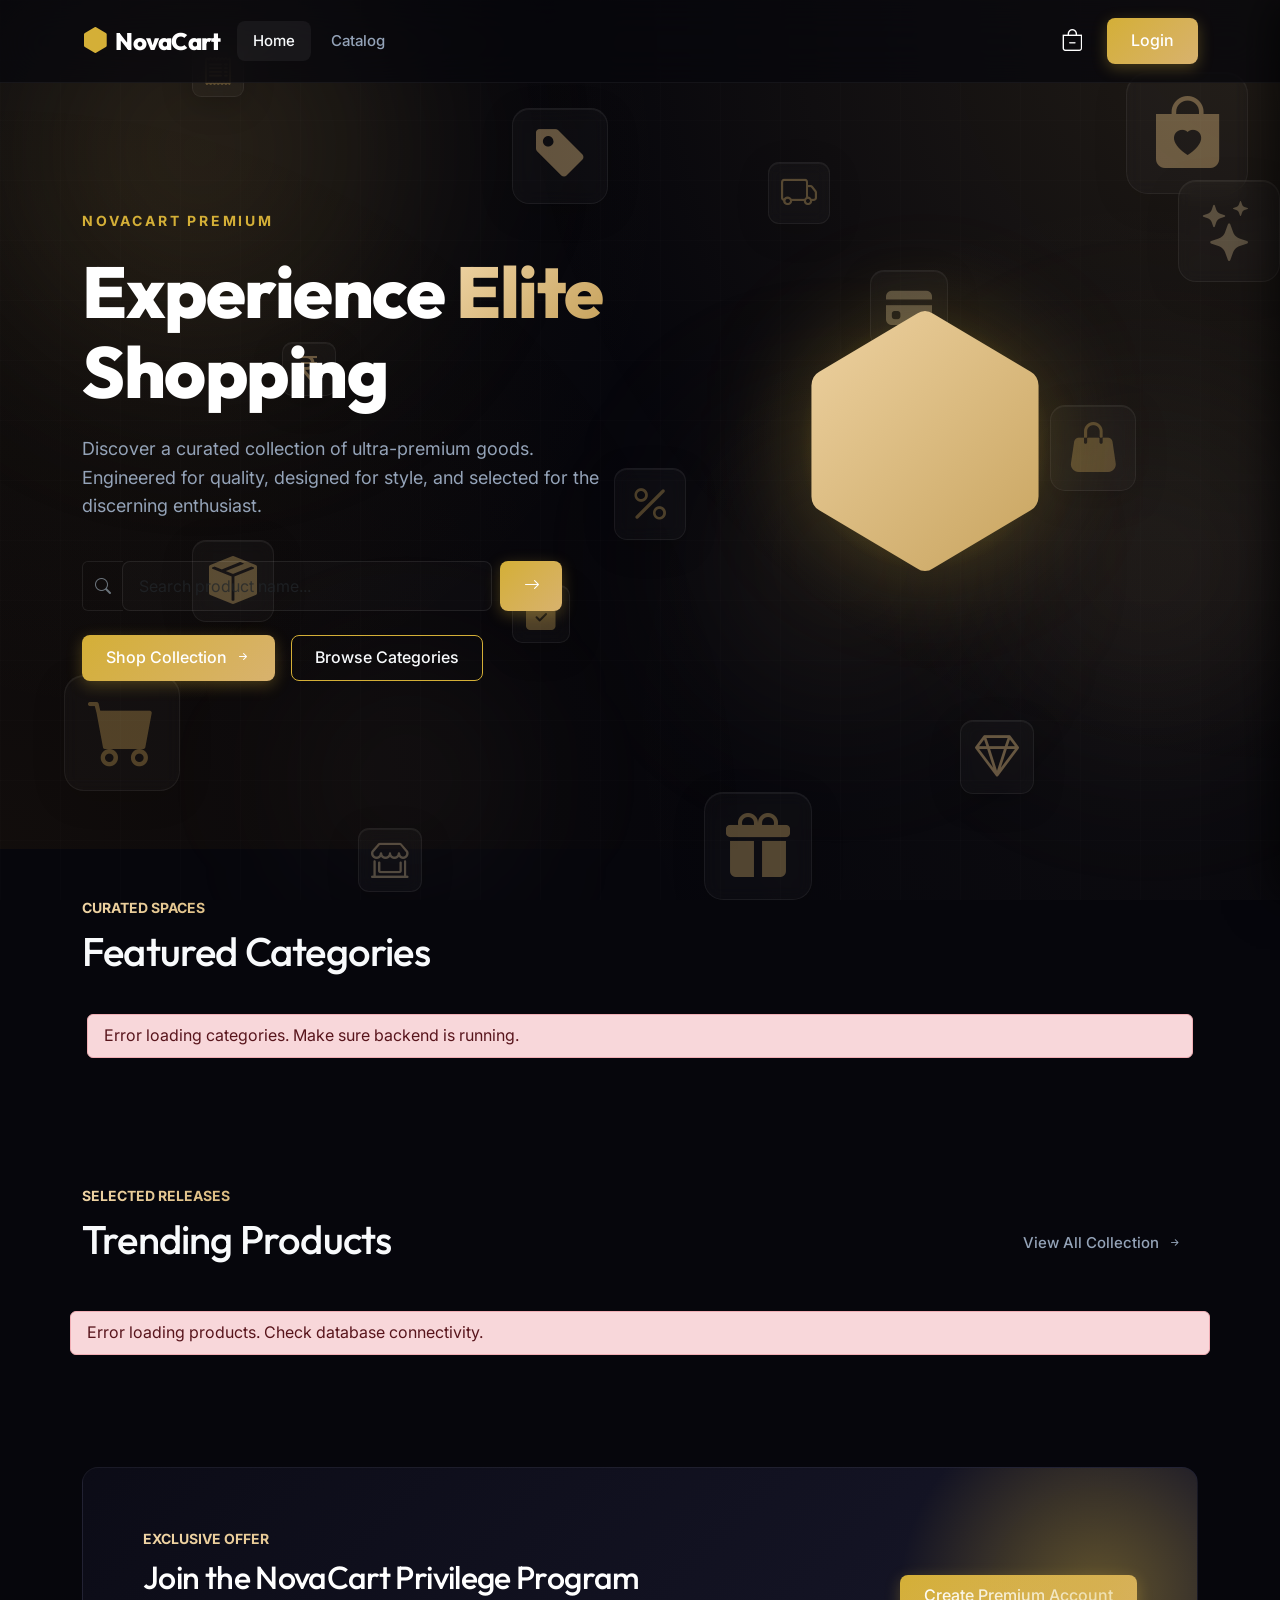
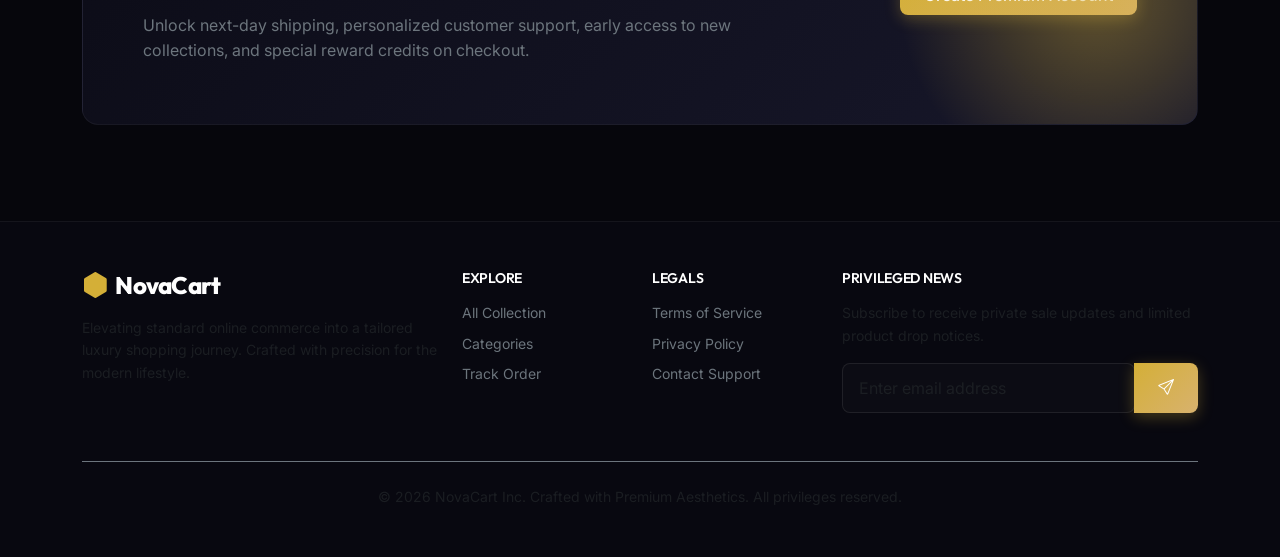
==== commit c84cd570: "Update colspan attributes in admin.html" ====
--- a/admin.html
+++ b/admin.html
@@ -89,7 +89,7 @@
                             </thead>
                             <tbody id="admin-products-table-body">
                                 <tr>
-                                    <td colspan="7" class="text-center text-muted py-5">Loading catalog index...</td>
+                                    <td colspan="8" class="text-center text-muted py-5">Loading catalog index...</td>
                                 </tr>
                             </tbody>
                         </table>
@@ -113,12 +113,13 @@
                                     <th>Category Name</th>
                                     <th>URL Slug</th>
                                     <th>Description</th>
+                                     <th>Creator</th>
                                     <th class="text-end">Controls</th>
                                 </tr>
                             </thead>
                             <tbody id="admin-categories-table-body">
                                 <tr>
-                                    <td colspan="5" class="text-center text-muted py-5">Loading categories index...</td>
+                                    <td colspan="6" class="text-center text-muted py-5">Loading categories index...</td>
                                 </tr>
                             </tbody>
                         </table>
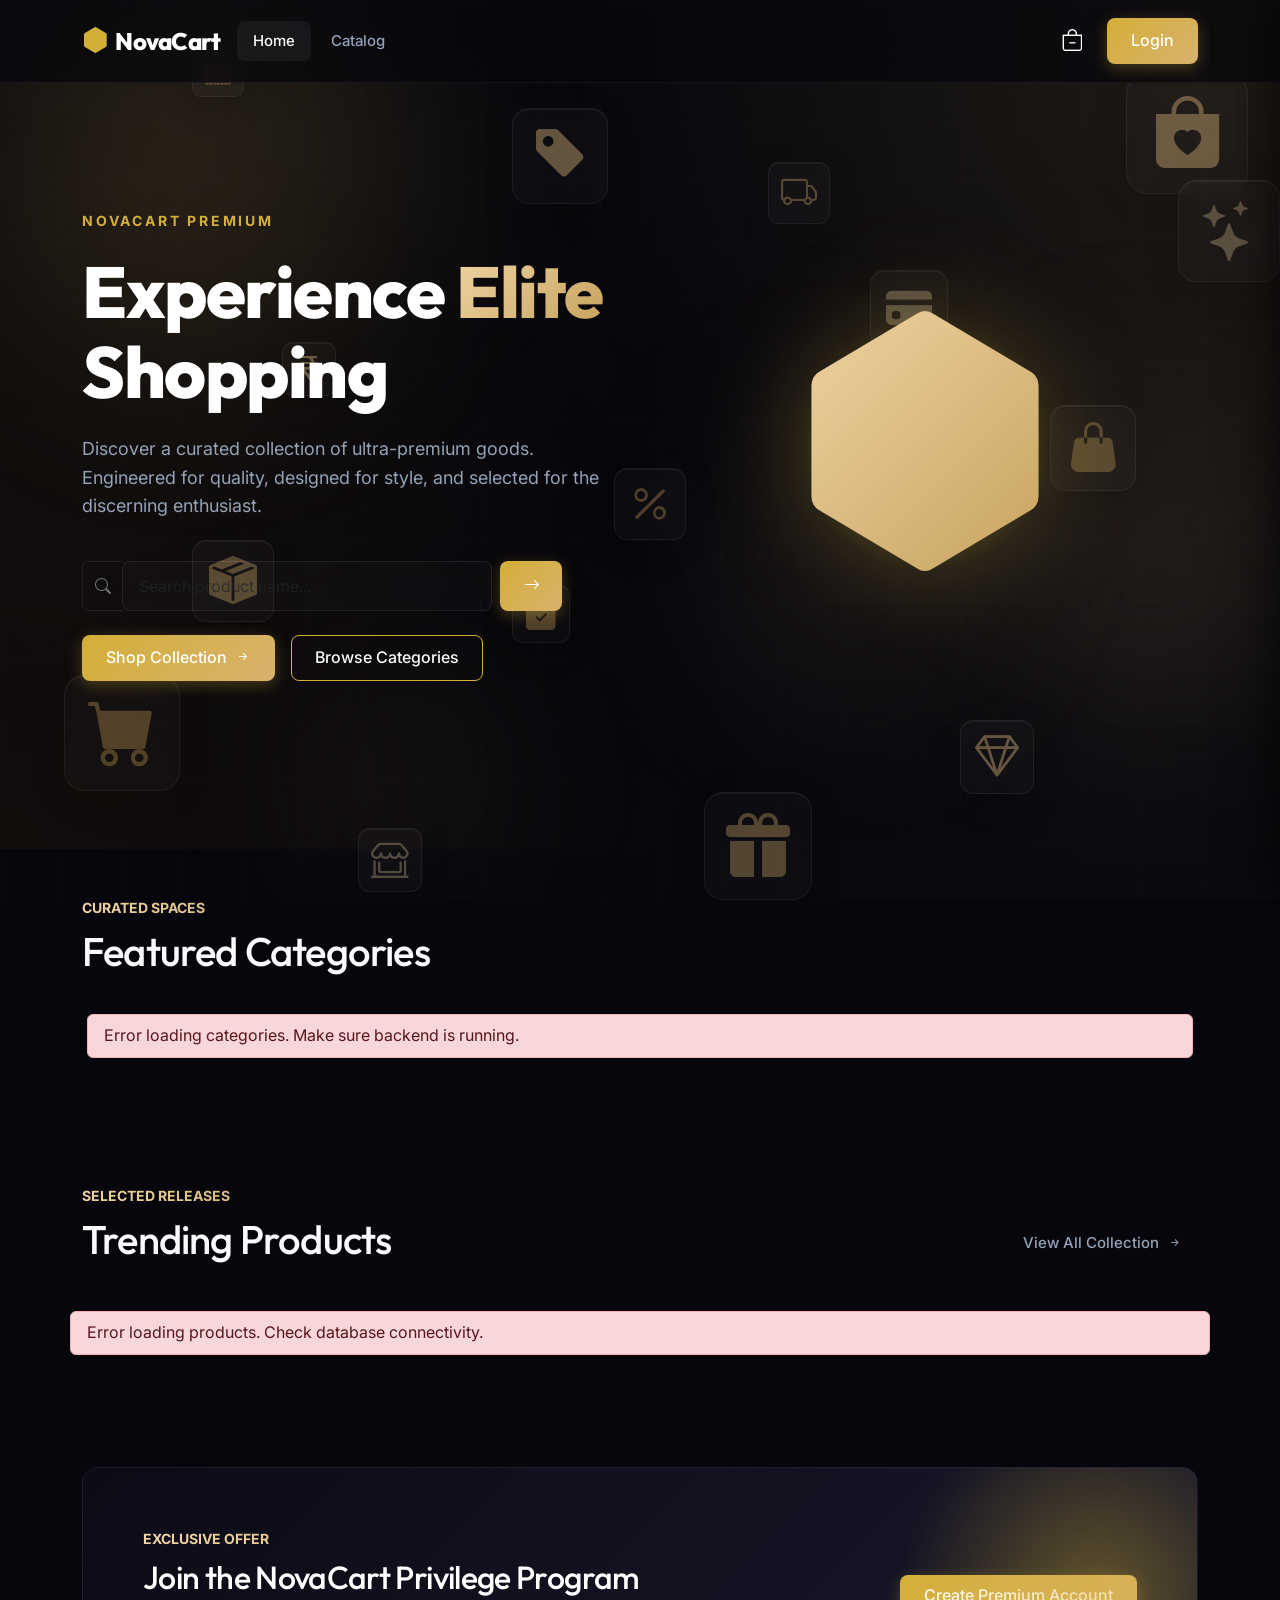
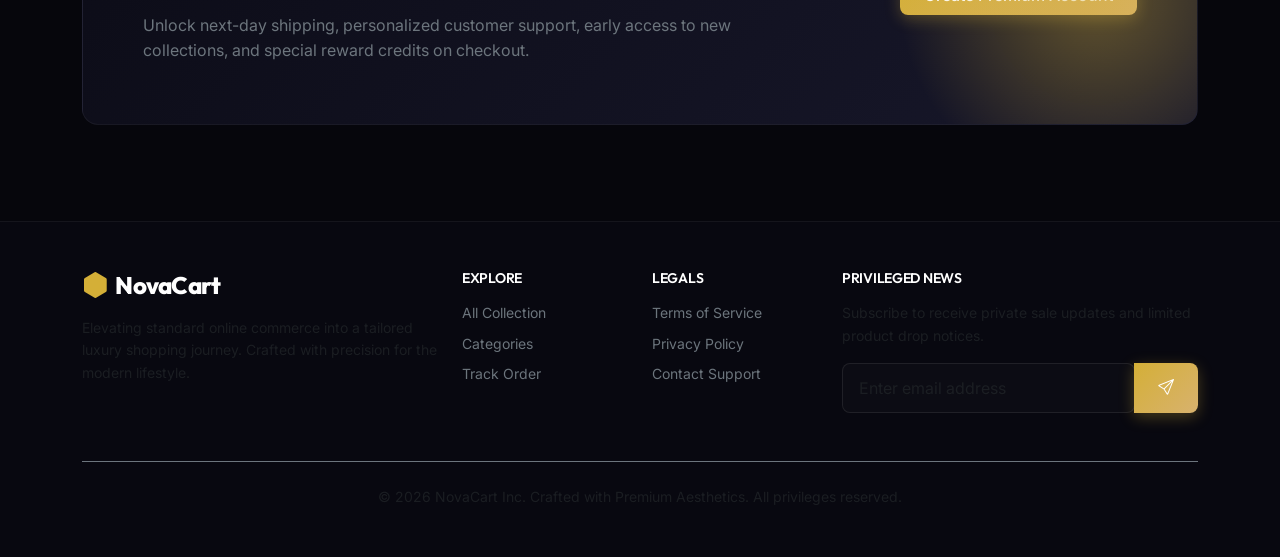
==== commit c0bc1997: "Update admin.html" ====
--- a/admin.html
+++ b/admin.html
@@ -61,6 +61,11 @@
                     <i class="bi bi-grid-3x3-gap me-2"></i>Categories List
                 </button>
             </li>
+            <li class="nav-item" role="presentation">
+                <button class="nav-link" id="orders-tab" data-bs-toggle="tab" data-bs-target="#orders-panel" type="button" role="tab" aria-controls="orders-panel" aria-selected="false">
+                    <i class="bi bi-receipt me-2"></i>Order Requests
+                </button>
+            </li>
         </ul>
 
         <!-- Tabs Content Panels -->
@@ -84,6 +89,7 @@
                                     <th>Classification</th>
                                     <th>Value Price</th>
                                     <th>Inventory</th>
+                                    <th>Creator</th>
                                     <th class="text-end">Controls</th>
                                 </tr>
                             </thead>
@@ -113,13 +119,42 @@
                                     <th>Category Name</th>
                                     <th>URL Slug</th>
                                     <th>Description</th>
-                                     <th>Creator</th>
+                                    <th>Creator</th>
                                     <th class="text-end">Controls</th>
                                 </tr>
                             </thead>
                             <tbody id="admin-categories-table-body">
                                 <tr>
                                     <td colspan="6" class="text-center text-muted py-5">Loading categories index...</td>
+                                </tr>
+                            </tbody>
+                        </table>
+                    </div>
+                </div>
+            </div>
+
+            <!-- Order Requests Panel -->
+            <div class="tab-pane fade" id="orders-panel" role="tabpanel" aria-labelledby="orders-tab">
+                <div class="d-flex justify-content-between align-items-center mb-4">
+                    <h3 class="h5 m-0 text-white">Incoming Order Requests</h3>
+                </div>
+                
+                <div class="glass-panel p-3">
+                    <div class="table-responsive">
+                        <table class="table table-dark table-hover table-elite m-0">
+                            <thead>
+                                <tr>
+                                    <th>Item Ref</th>
+                                    <th>Product Name</th>
+                                    <th>Quantity</th>
+                                    <th>Subtotal</th>
+                                    <th>Status</th>
+                                    <th class="text-end">Controls</th>
+                                </tr>
+                            </thead>
+                            <tbody id="admin-orders-table-body">
+                                <tr>
+                                    <td colspan="6" class="text-center text-muted py-5">Loading order requests...</td>
                                 </tr>
                             </tbody>
                         </table>
